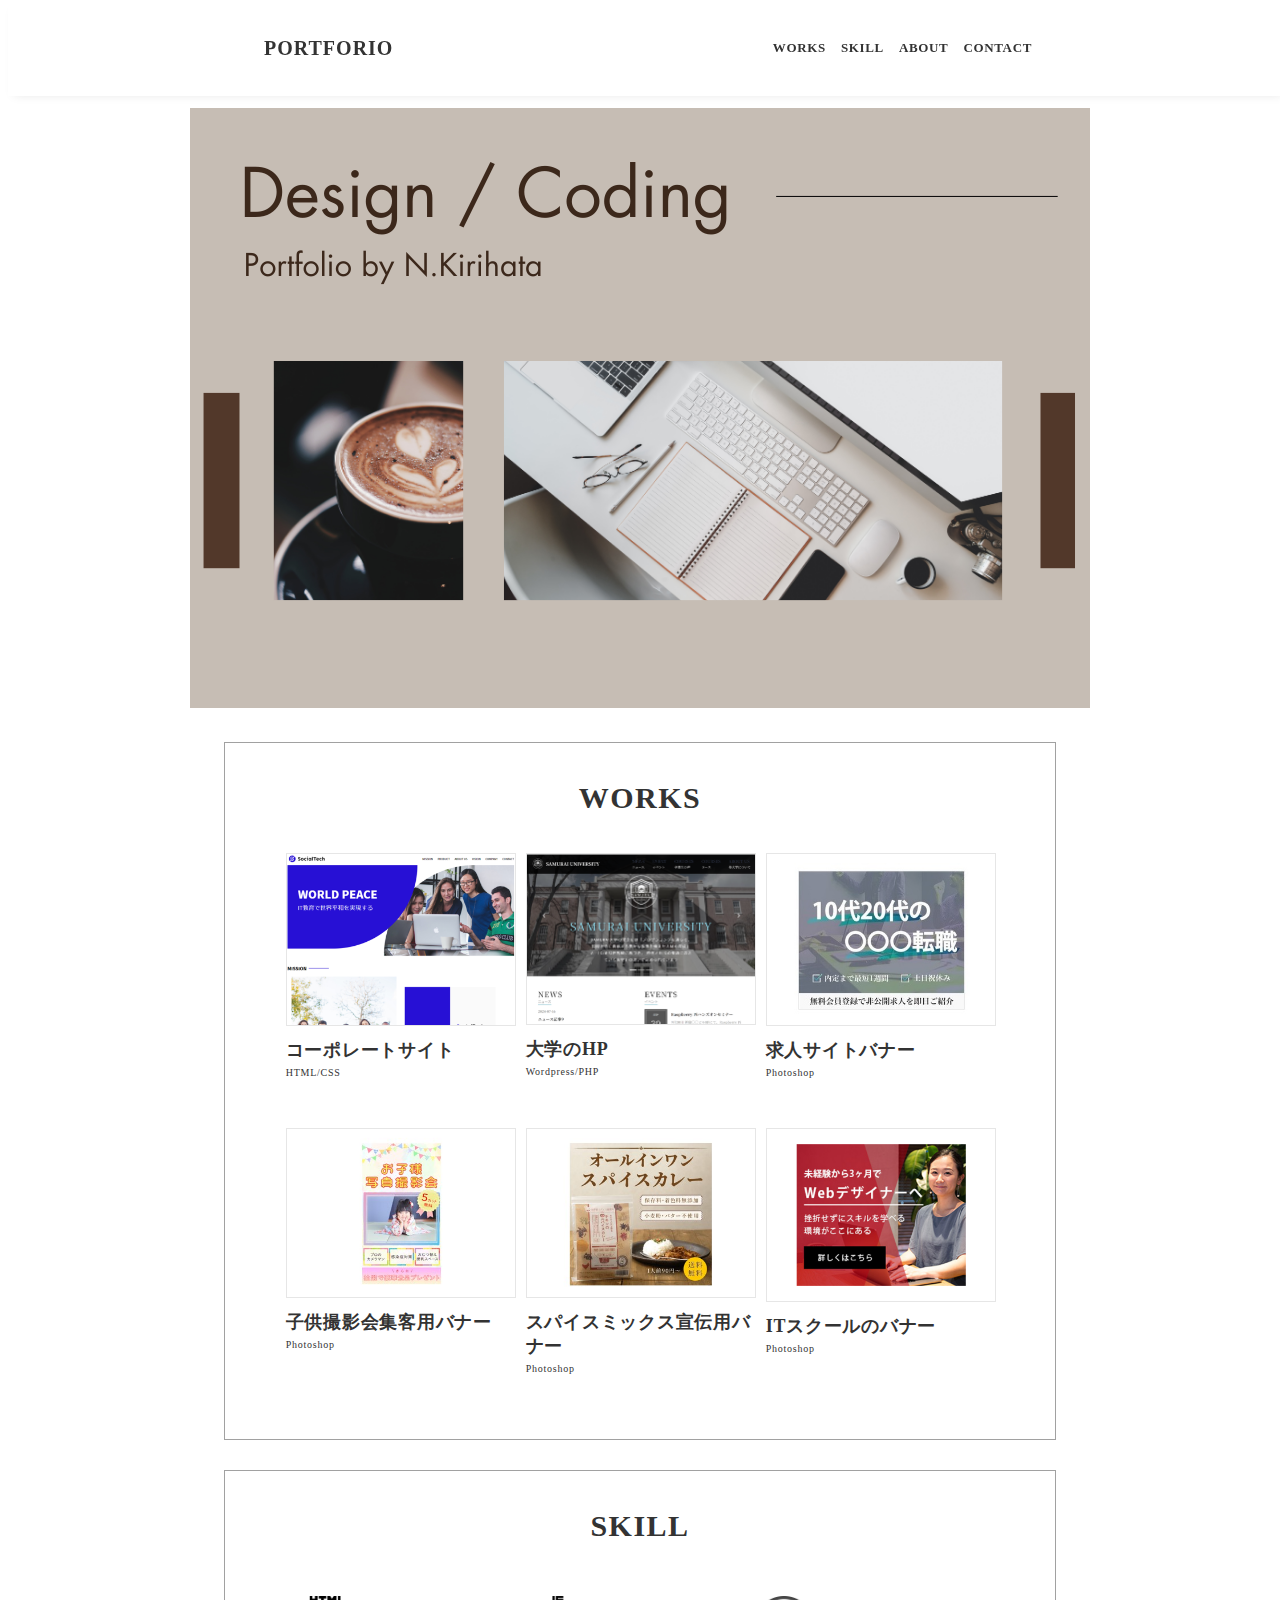
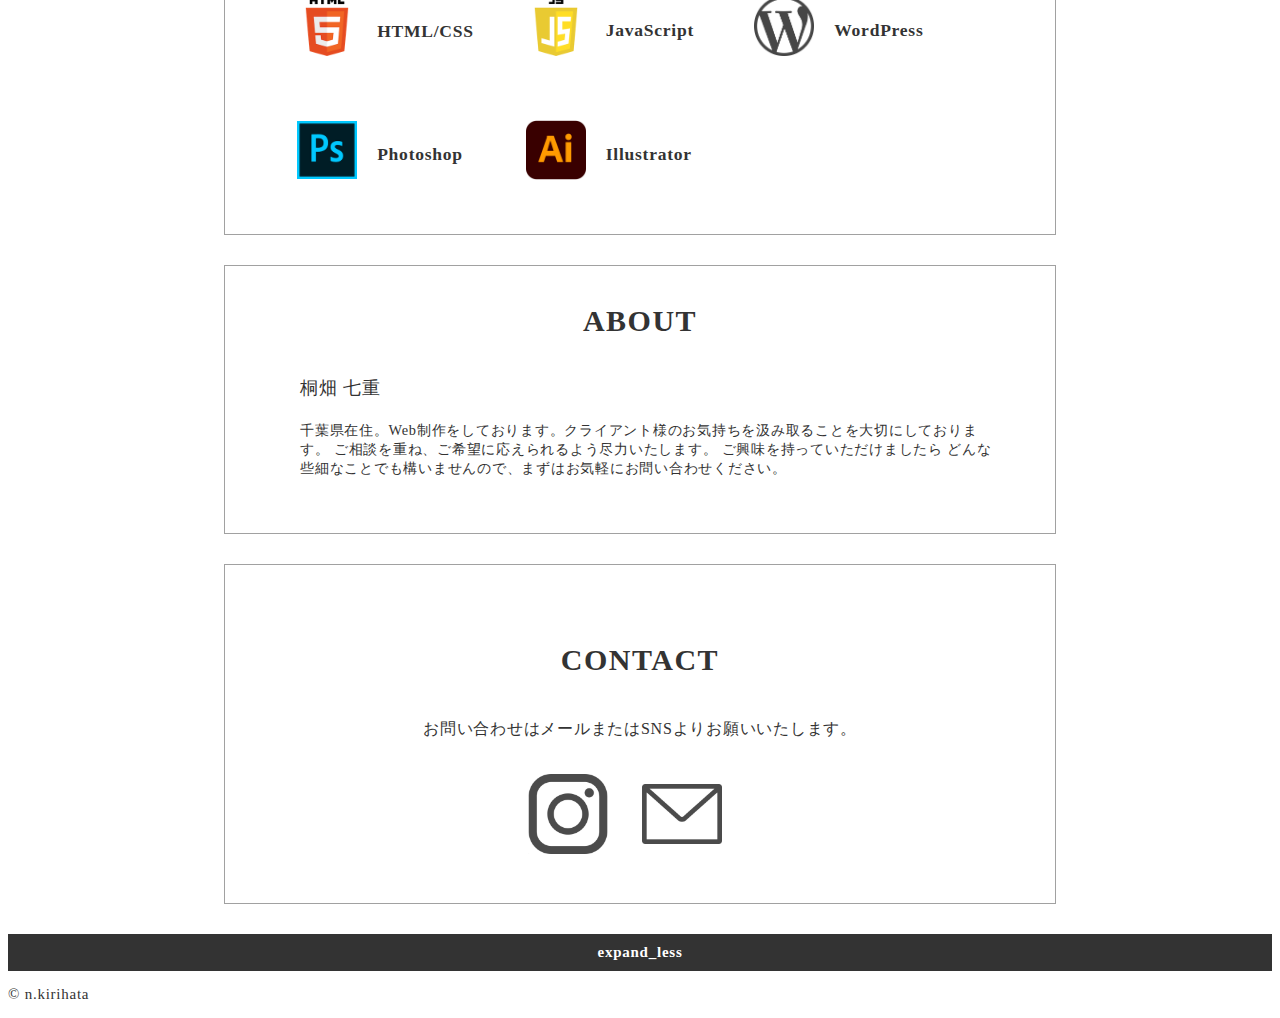
==== index.html @ 8bf45df0 "初回コミット" ====
<!DOCTYPE html>
<html lang="ja">

<head>
  <meta charset="UTF-8">
  <title>kirie portforio</title>
  <meta name="viewport" content="width=device-width, initial-scale=1.0">
  <!-- <meta name="description" content=""> -->
  <link rel="stylesheet" href="css/style.css">
</head>

<body>
  <div class="wrapper">

  <header class="header">
    <div class="container">
      <h1 class="site-title">
        <a href="index.html">PORTFORIO</a>
      </h1>
      <nav class="nav-pc">
        <ul class="nav-list">
          <li class="nav-list-item"><a href="#works">WORKS</a></li>
          <li class="nav-list-item"><a href="#skill">SKILL</a></li>
          <li class="nav-list-item"><a href="#about">ABOUT</a></li>
          <li class="nav-list-item"><a href="#contact">CONTACT</a></li>
        </ul>
      </nav>
    </div>
  </header>

  <main class="content">

    <div class="mv">
      <div class="mv-container">
        <img src="img/main.png" alt="メイン画像">
      </div>
    </div>

    <section class="work section" id="works">
      <div class="container">
        <h2 class="item-name">WORKS</h2>
        <div class="works-list">
          <a class="works-item" ><!-- <a href="works-1.html"></a> -->
            <div class="works-img"><img src="img/works/HTMLCSS.png" alt="コーポレートサイト"></div>
            <p class="works-name">コーポレートサイト</p>
            <p class="works-info">HTML/CSS</p>
          </a>
          <a class="works-item" ><!-- <a href="works-1.html"></a> -->
            <div class="works-img"><img src="img/works/wordpress1.png" alt="大学のHP"></div>
            <p class="works-name">大学のHP</p>
            <p class="works-info">Wordpress/PHP</p>
          </a>
          <a class="works-item" ><!-- <a href="works-1.html"></a> -->
            <div class="works-img"><img src="img/works/photoshop2.jpg" alt="求人サイトバナー"></div>
            <p class="works-name">求人サイトバナー</p>
            <p class="works-info">Photoshop</p>
          </a>
          <a class="works-item" ><!-- <a href="works-1.html"></a> -->
            <div class="works-img"><img src="img/works//photoshop3.jpg" alt="子供撮影会集客用バナー"></div>
            <p class="works-name">子供撮影会集客用バナー</p>
            <p class="works-info">Photoshop</p>
          </a>
          <a class="works-item" ><!-- <a href="works-1.html"></a> -->
            <div class="works-img"><img src="img/works/photoshop4.jpg" alt="スパイスミックス宣伝用バナー"></div>
            <p class="works-name">スパイスミックス宣伝用バナー</p>
            <p class="works-info">Photoshop</p>
          </a>
          <a class="works-item" ><!-- <a href="works-1.html"></a> -->
            <div class="works-img"><img src="img/works/photoshop1.png" alt="ITスクールのバナー"></div>
            <p class="works-name">ITスクールのバナー</p>
            <p class="works-info">Photoshop</p>
          </a>
        </div>

       
      </div>
    </section>

    <section class="skill section" id="skill">
     <div class="container">
      <h2 class="item-name">SKILL</h2>     
      <div class="skill-list">
      <!-- 上から左右 -->
      <!-- HTML/CSS -->
       <div class="skill-item">
          <p class="skill-img"><img src="img/skills/html.png" alt="HTMLのロゴ"></p>
          <div class="skill-body">
            <h3 class="skill-name">HTML/CSS</h3>
            <!-- <p class="skill-text"></p> -->
          </div>
        </div>      
        <!-- jsvascript -->
        <div class="skill-item">
          <p class="skill-img"><img src="img/skills/js.png" alt="JavaScriptのロゴ"></p>
          <div class="skill-body">
            <h3 class="skill-name">JavaScript</h3>
            <p class="skill-text"></p>
          </div>  
        </div>
        <!-- wordpress -->
        <div class="skill-item">
          <p class="skill-img"><img src="img/skills/wordpress.png" alt="WordPressのロゴ"></p>
          <div class="skill-body">
            <h3 class="skill-name">WordPress</h3>
            <p class="skill-text"></p>
          </div>  
        </div>
        <!-- photoshop -->
        <div class="skill-item">
          <p class="skill-img"><img src="img/skills/photoshop.png" alt="Photoshopのロゴ"></p>
          <div class="skill-body">
            <h3 class="skill-name">Photoshop</h3>
            <p class="skill-text"></p>
          </div>
        </div>
        <!-- Illustrator -->
        <div class="skill-item">
          <p class="skill-img"><img src="img/skills/illustrator.png" alt="Illustratorのロゴ"></p>
          <div class="skill-body">
            <h3 class="skill-name">Illustrator</h3>
            <p class="skill-text"></p>
          </div>
        </div>
        <div class="skill-item">
          <p class="skill-img"><img src="" alt=""></p>
          <div class="skill-body">
            <h3 class="skill-name"></h3>
            <p class="skill-text"></p>
          </div>
        </div>
      </div>
    </div>
    </section>
    
    <section class="about section" id="about">
      <div class="container">
        <h2 class="item-name">ABOUT</h2>
        <div class="profile">
          <!-- <p class="profile-img"><img src="img/25182009.jpg" alt="about"></p> -->
          <div class="profile-body">
            <p class="myname">桐畑 七重</p>
            <p class="works-info">千葉県在住。Web制作をしております。クライアント様のお気持ちを汲み取ることを大切にしております。
              ご相談を重ね、ご希望に応えられるよう尽力いたします。
              ご興味を持っていただけましたら
              どんな些細なことでも構いませんので、まずはお気軽にお問い合わせください。
            </p>
            
          </div>
        </div>
    </div>
    </section>
    
    <section class="contact section" id="contact">
      <div class="container"></div>
        <h2 class="item-name">CONTACT</h2>
        <p class="lead">お問い合わせはメールまたはSNSよりお願いいたします。</p>
        <div class="contact-list">
          <a href=""><img src="img/instagram.jpeg" alt="Instagram"></a>
          <a href=""><img src="img/mail.jpeg" alt="Mail"></a>
        </div>
      </div>
    </section>
    
    <div class="page-top" id="js-page-top">
      <span class="material-icons-outlined">expand_less</span>
    </div>
  </main>
  
  <footer>
    <p>&copy; n.kirihata</p>
  </footer>

  </div>
  
<script src=""></script>
<script type="text/javascript" src="js/script.js"></script>

</body>

</html>
---- css/style.css ----
/* PC,スマホ共通スタイル */
body {
  font-family: "Calibli", "Noto Sans Japanese", "Meiryo", san-selif;
  font-size: 15px;
  color: #333333;
  letter-spacing: 0.05em;
}

a {
  text-decoration: none;
  color: #333333;
}
img {
  max-width: 100%;
  height: auto;
  border-style: none;
}
.pc-only {
  display: none;
}

.sp-only{
  display: none;
}


/* レイアウト */
.wrapper {
  padding-top: 100px ;
}
.section {
  max-width: 800px;
  padding: 1em;
  margin: 2em auto;
  border: solid 1px #a1a1a1;
}

/*.section:nth-of-type(odd) {
  background-color: #f5f5dc; 
} */

.container {
  max-width: 768px;
  margin: 0 auto;
  padding: 0 40px 40px 40px;
}



/* ==========
  PC style 
===========*/

/* 横幅設定 
body {
  max-width: 1080px;
  min-width: 960px;
  margin: 0 auto;
}
*/

/* -----------
　　見出し
----------- */
.item-name {
  font-size: 30px;
  font-weight: bold;
  line-height: 1;
  margin-bottom: 40px;
  text-align: center;
  letter-spacing: 0.05em;
  color: #333333;
}

.lead {
  font-size: 16px;
  line-height: 1.8;
  margin-bottom: 30px;
}


/* ------------
    header 
-------------*/
.header {
  position: fixed;
  top: 0;
  z-index: 1;
  width: 100%;
  background-color: #ffffff;
  box-shadow: 0 5px 10px -6px rgba(0,0,0,.1);
}
.header .container {
  display: flex;
  justify-content: space-between;
  align-items: center;
  padding: 20px 40px;
}
.site-title {
  font-size: 20px;
  font-weight: bold;
  line-height: 1.2;
  margin-right: 20px;
  letter-spacing: 0.05em;
}
 /* 
.site-title a {
  color: #333333;
}
  */

.nav-list {
  display: flex;
  justify-content: space-between;
  text-decoration: none;
  list-style: none;
  font-weight: bold;
}
.nav-list-item:not(:last-child) {
  margin-right: 15px;
}
.nav-list-item a {
  position: relative;
  font-size: 13px;
  font-weight: bold;
  display: inline-block;
  padding: 5px 0;
  transition: 3s;
  letter-spacing: 0.05em;
  color: #333333;
}
.nav-list-item a:after {
  position: absolute;
  bottom: 0;
  left: 50%;
  width: 0;
  height: 3px;
  content: "";
  transition: 0.5s;
  -webkit-transform: translateX(-50%);
  background-color: #333333;
}
.nav-list-item a:hover:after {
  width: 100%;
}


/* nav link装飾設定 
.nav-list-item > a:link {
  color: #333333;
}
.nav-list-item > a:visited {
  color: #333333;
}
.nav-list-item > a:hover {
  color: #333333;
  text-decoration: underline;
}
.nav-list-item > a:active {
  color: #333333;
}
*/

/* ------------
     main 
-------------*/
.mv {
  display: flex;
  align-items: center;
  justify-content: center;
  height: auto;
  text-align: center;
  /* margin: 50px; */
  /* 　↑mvが隠れない。サンプルには無 */
}
.mv-container {
  position: relative;
  padding: 0 20px;
}
.mv-container img {
  width: 100%;
  height: auto;
}


/* ------
  works
-------*/
.works-list {  
  display: flex;
  flex-wrap: wrap;
  justify-content: space-around;
  margin-bottom: -40px;
}
.works-item {
  width: 31.74603%;
  height: 1.58730%;
  margin-bottom: 40px;
  color: #333333;
}
.works-item:hover {
  opacity: .9;
}
.works-item:nth-of-type(3n) {
  margin-right: 0;
}
.works-img img {
  width: 300px;
  height: auto;
  border: 1px solid #e6e6e6;
}

.works-name {
  font-size: 18px;
  font-weight: bold;
  margin-top: 8px;
  margin-bottom: 0px;
}
.works-info {
  font-size: 10px;
  margin-top: 5px;
}

/* ------
  skill
-------*/
.skill-list {
  display: flex;
  flex-wrap: wrap;
  justify-content: center;
  margin-bottom: -50px;
}

.skill-item {
  display: flex;
  align-items: center;
  justify-content: space-between;
  width: 31.74603%;
  margin-bottom: 30px;
}

.skill-img {
  width: 60px;
  height: auto;
  margin-right: 20px;
}
.skill-body {
  align-items: center;
  flex: 1;  
}
.skill-name {
  
  margin-bottom: 10px;
}

.skill-text {
  font-size: 13px;
  line-height: 1.8;
}

/* ------
  about
-------*/
.profile {
  display: flex;
  flex-wrap: wrap; 
  max-width: 800px;
  margin: 0 auto;
}
.profile-img {
  width: 40%;
  margin: 0;
  padding: 0;
  border-radius: 50%;
}
.profile-body {
  flex: 1;
  margin-left: 20px;
}
.profile-img img {
  border-radius: 50%;
}

.profile-body {
  display: flex;
  justify-content: center;
  flex-wrap: wrap;
  font-size: 18px;
  /* line-height: 1.8; */
}
.profile-body .myname {
  padding-bottom: 20px;
  font-size: 1em;
}

.profile-body p {
    display: flex;
    align-items: center;
    width: 100%;
    font-size: 80%;
    margin: 0;
}
.profile-body .p-list p {
  padding-bottom: 15px;
}

.profile-body p:not(:last-child) {
  margin-bottom: 1px;
}

.profile-body p img {
  align-items: flex-start;
  width: 7%;
  aspect-ratio: 1 / 1;;
  padding: 0 10px 0 20px;
}
/* ------
 contact
-------*/
.contact {
  text-align: center;
}
.contact-list img {
  width: 80px;
  margin-right: 30px;
  margin-bottom: 30px;
}
.contact-item:not(:last-child) {
  margin-right: 10px;
}
.contact-text {
  margin: 10px 0;
}

/* -----------
 ページトップ
------------*/
.page-top {
  font-weight: bold;
  padding: 10px;
  cursor: pointer;
  text-align: center;
  background-color: #333333;
}
.page-top .material-icons-outlined {
  vertical-align: bottom;
  color: #ffffff;
}

/* ==========
  SP style 
===========*/
@media screen and ( max-width: 768px ) {
 /* ------
   works
 -------*/
.works-list {  
    display: flex;
    flex-wrap: wrap;
    flex-direction: column;
    justify-content: space-around;
    margin-bottom: -40px;
  }
  .works-item {
    width: 100%;
    height: auto;
    margin-bottom: 40px;
    color: #333333;
  }
  .works-img img {
    width: 100%;
    height: auto;
    border: 1px solid #b3b3b3;
  }
  
    
/* ------
  skill
-------*/
  .skill-item {
    display: flex;
    align-items: center;
    justify-content: space-between;
    width: 100%;
    margin-bottom: 30px;
  }
  .skill-list {
    display: flex;
    flex-wrap: wrap;
    flex-direction: column;
    justify-content: center;
    margin-bottom: -50px;
  }
  .skill-item {
    display: flex;
    align-items: center;
    justify-content: space-between;
    width: 100%;
    margin-bottom: 30px;
  }
  .skill-img {
    max-width: 150px;
    width: 75%;
    height: auto;
  }
  .skill-body {
    margin-left: 10px;
  }
  

}
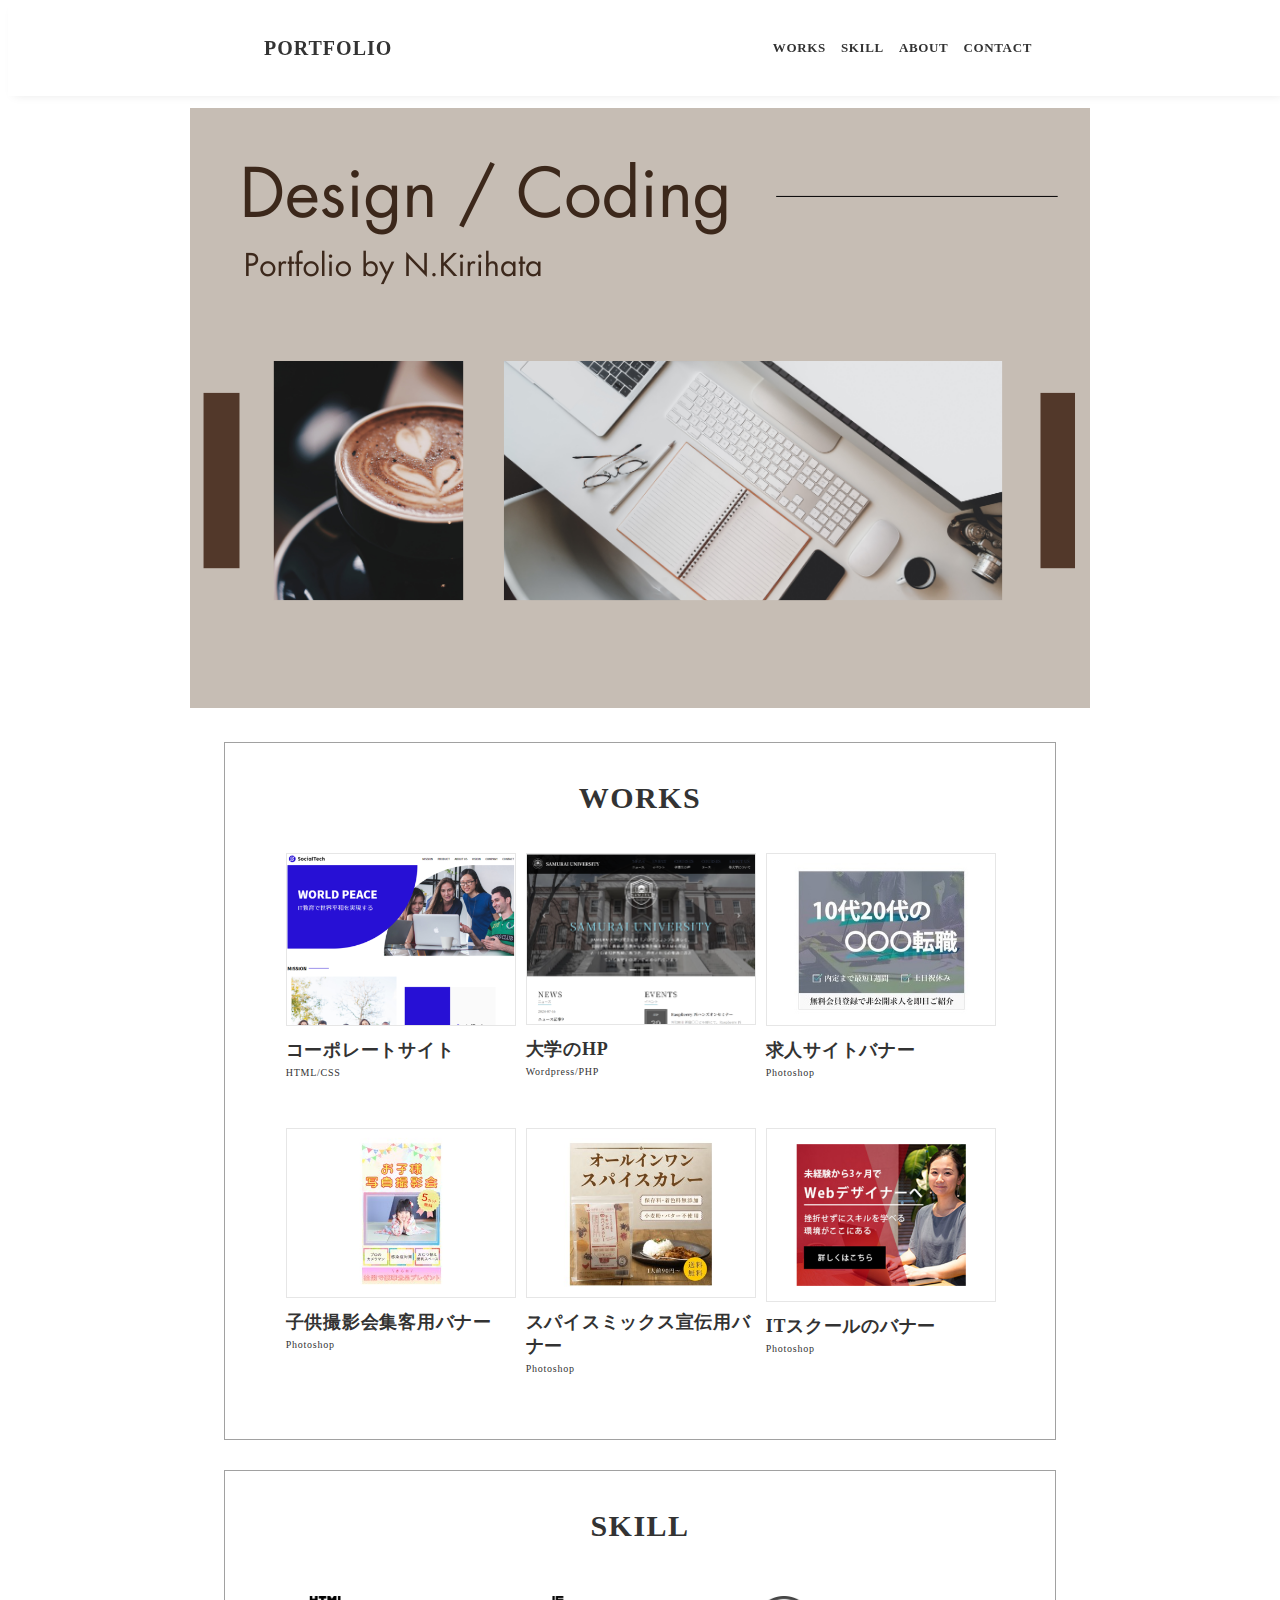
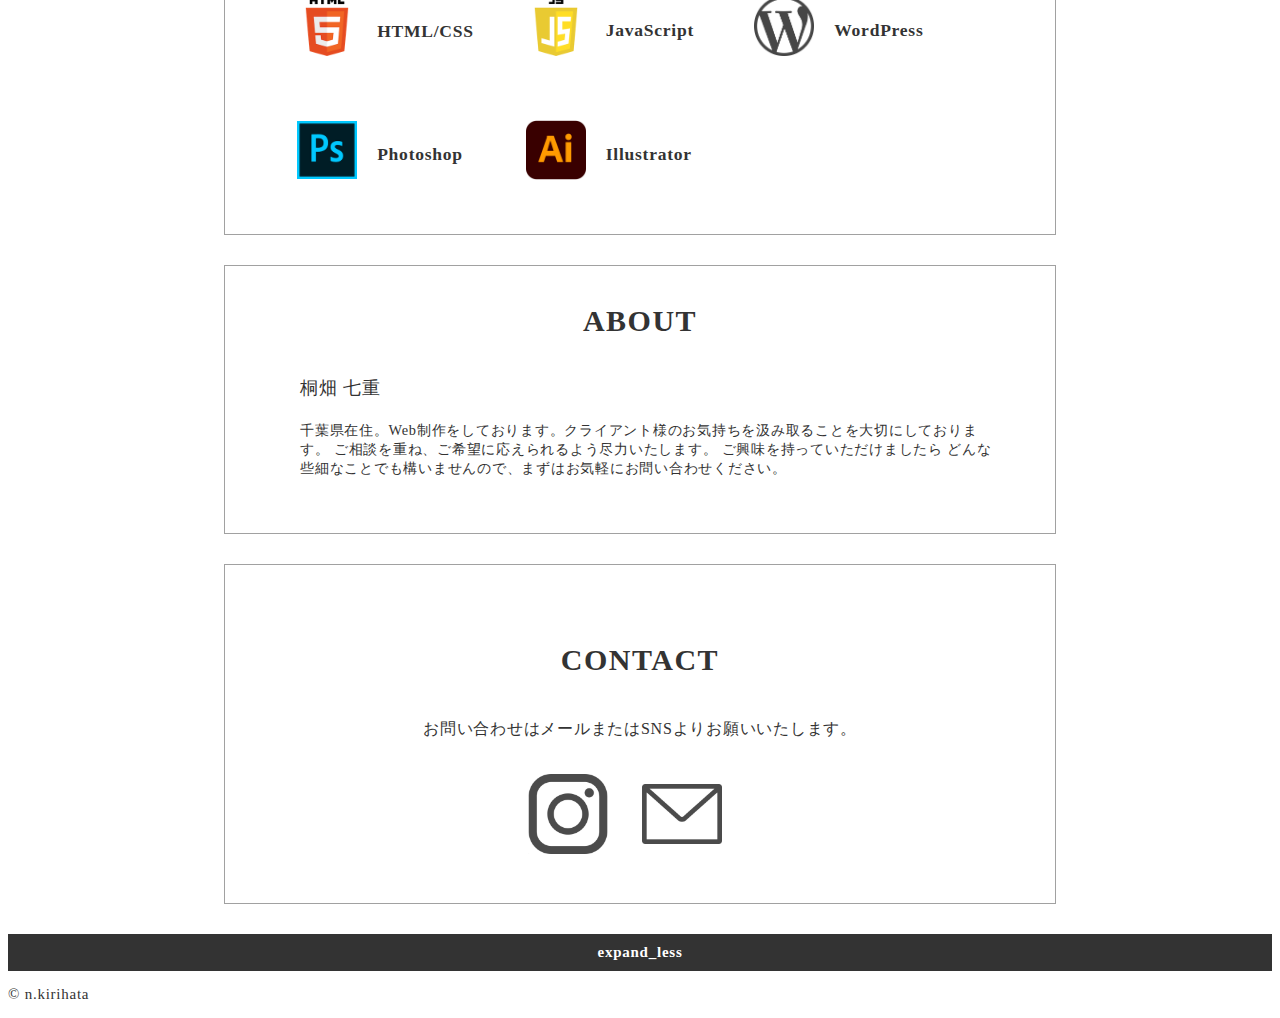
==== commit ae611ae9: "Update index.html" ====
--- a/index.html
+++ b/index.html
@@ -3,7 +3,7 @@
 
 <head>
   <meta charset="UTF-8">
-  <title>kirie portforio</title>
+  <title>kirie portfolio</title>
   <meta name="viewport" content="width=device-width, initial-scale=1.0">
   <!-- <meta name="description" content=""> -->
   <link rel="stylesheet" href="css/style.css">
@@ -15,7 +15,7 @@
   <header class="header">
     <div class="container">
       <h1 class="site-title">
-        <a href="index.html">PORTFORIO</a>
+        <a href="index.html">PORTFOLIO</a>
       </h1>
       <nav class="nav-pc">
         <ul class="nav-list">
@@ -177,4 +177,4 @@
 
 </body>
 
-</html>+</html>
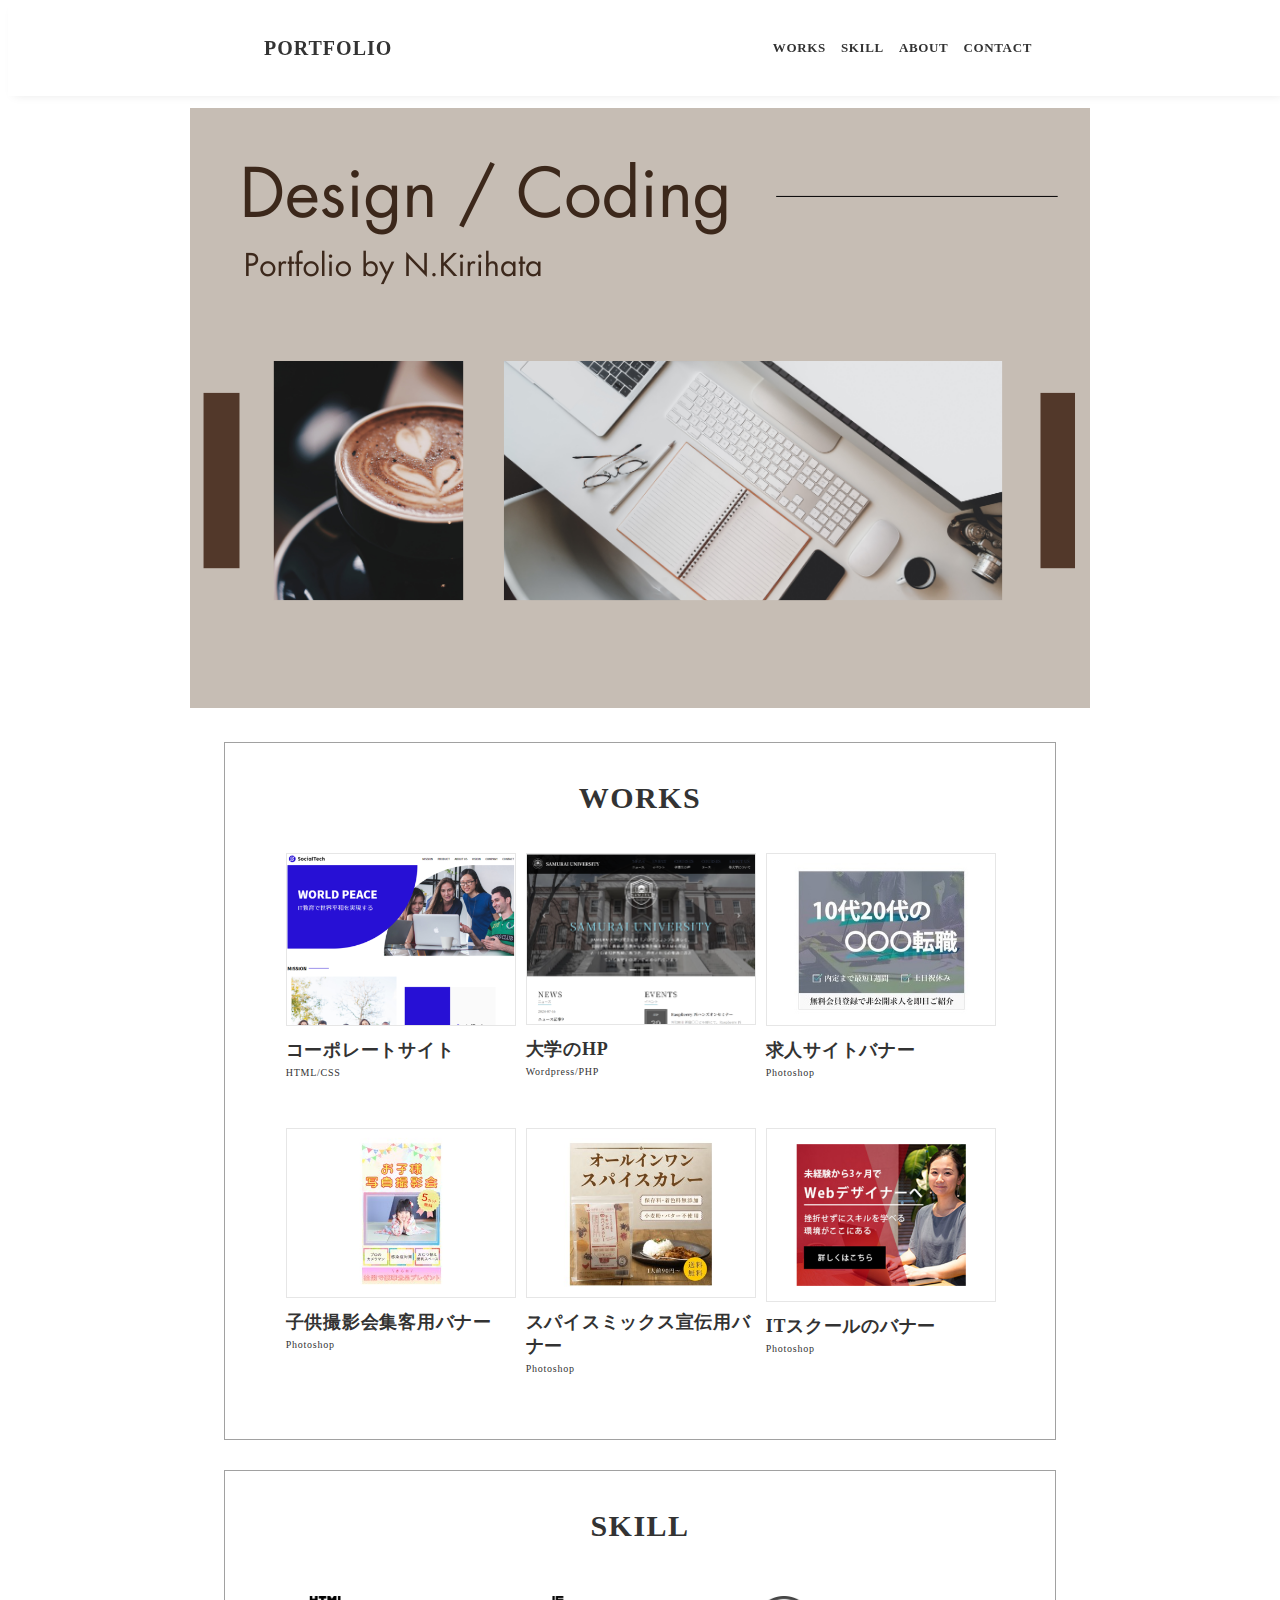
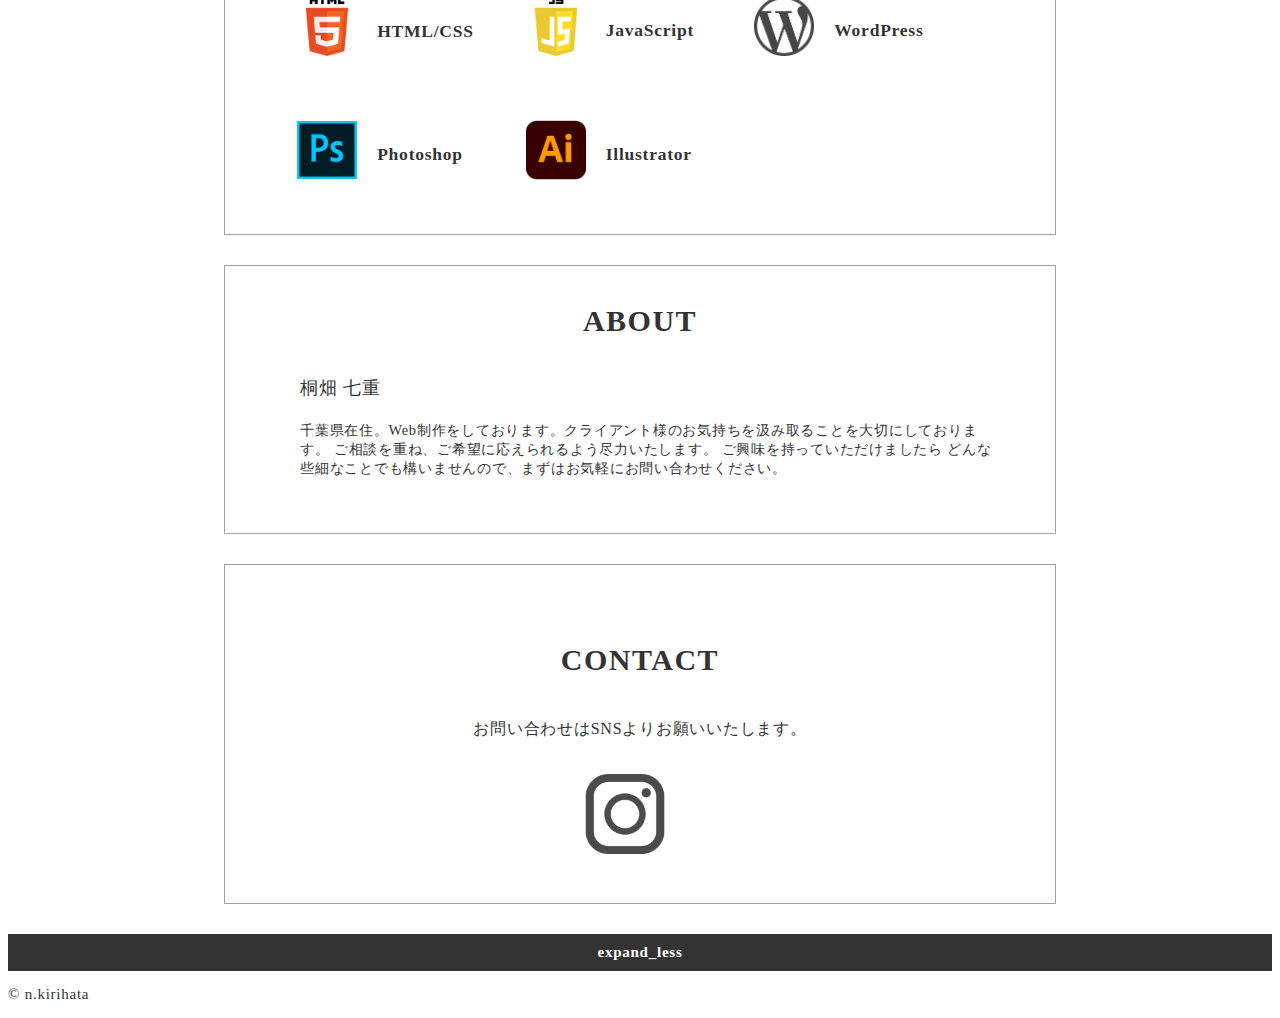
==== commit b29a9566: "contact_メール削除" ====
--- a/index.html
+++ b/index.html
@@ -1,180 +1,179 @@
-<!DOCTYPE html>
-<html lang="ja">
-
-<head>
-  <meta charset="UTF-8">
-  <title>kirie portfolio</title>
-  <meta name="viewport" content="width=device-width, initial-scale=1.0">
-  <!-- <meta name="description" content=""> -->
-  <link rel="stylesheet" href="css/style.css">
-</head>
-
-<body>
-  <div class="wrapper">
-
-  <header class="header">
-    <div class="container">
-      <h1 class="site-title">
-        <a href="index.html">PORTFOLIO</a>
-      </h1>
-      <nav class="nav-pc">
-        <ul class="nav-list">
-          <li class="nav-list-item"><a href="#works">WORKS</a></li>
-          <li class="nav-list-item"><a href="#skill">SKILL</a></li>
-          <li class="nav-list-item"><a href="#about">ABOUT</a></li>
-          <li class="nav-list-item"><a href="#contact">CONTACT</a></li>
-        </ul>
-      </nav>
-    </div>
-  </header>
-
-  <main class="content">
-
-    <div class="mv">
-      <div class="mv-container">
-        <img src="img/main.png" alt="メイン画像">
-      </div>
-    </div>
-
-    <section class="work section" id="works">
-      <div class="container">
-        <h2 class="item-name">WORKS</h2>
-        <div class="works-list">
-          <a class="works-item" ><!-- <a href="works-1.html"></a> -->
-            <div class="works-img"><img src="img/works/HTMLCSS.png" alt="コーポレートサイト"></div>
-            <p class="works-name">コーポレートサイト</p>
-            <p class="works-info">HTML/CSS</p>
-          </a>
-          <a class="works-item" ><!-- <a href="works-1.html"></a> -->
-            <div class="works-img"><img src="img/works/wordpress1.png" alt="大学のHP"></div>
-            <p class="works-name">大学のHP</p>
-            <p class="works-info">Wordpress/PHP</p>
-          </a>
-          <a class="works-item" ><!-- <a href="works-1.html"></a> -->
-            <div class="works-img"><img src="img/works/photoshop2.jpg" alt="求人サイトバナー"></div>
-            <p class="works-name">求人サイトバナー</p>
-            <p class="works-info">Photoshop</p>
-          </a>
-          <a class="works-item" ><!-- <a href="works-1.html"></a> -->
-            <div class="works-img"><img src="img/works//photoshop3.jpg" alt="子供撮影会集客用バナー"></div>
-            <p class="works-name">子供撮影会集客用バナー</p>
-            <p class="works-info">Photoshop</p>
-          </a>
-          <a class="works-item" ><!-- <a href="works-1.html"></a> -->
-            <div class="works-img"><img src="img/works/photoshop4.jpg" alt="スパイスミックス宣伝用バナー"></div>
-            <p class="works-name">スパイスミックス宣伝用バナー</p>
-            <p class="works-info">Photoshop</p>
-          </a>
-          <a class="works-item" ><!-- <a href="works-1.html"></a> -->
-            <div class="works-img"><img src="img/works/photoshop1.png" alt="ITスクールのバナー"></div>
-            <p class="works-name">ITスクールのバナー</p>
-            <p class="works-info">Photoshop</p>
-          </a>
-        </div>
-
-       
-      </div>
-    </section>
-
-    <section class="skill section" id="skill">
-     <div class="container">
-      <h2 class="item-name">SKILL</h2>     
-      <div class="skill-list">
-      <!-- 上から左右 -->
-      <!-- HTML/CSS -->
-       <div class="skill-item">
-          <p class="skill-img"><img src="img/skills/html.png" alt="HTMLのロゴ"></p>
-          <div class="skill-body">
-            <h3 class="skill-name">HTML/CSS</h3>
-            <!-- <p class="skill-text"></p> -->
-          </div>
-        </div>      
-        <!-- jsvascript -->
-        <div class="skill-item">
-          <p class="skill-img"><img src="img/skills/js.png" alt="JavaScriptのロゴ"></p>
-          <div class="skill-body">
-            <h3 class="skill-name">JavaScript</h3>
-            <p class="skill-text"></p>
-          </div>  
-        </div>
-        <!-- wordpress -->
-        <div class="skill-item">
-          <p class="skill-img"><img src="img/skills/wordpress.png" alt="WordPressのロゴ"></p>
-          <div class="skill-body">
-            <h3 class="skill-name">WordPress</h3>
-            <p class="skill-text"></p>
-          </div>  
-        </div>
-        <!-- photoshop -->
-        <div class="skill-item">
-          <p class="skill-img"><img src="img/skills/photoshop.png" alt="Photoshopのロゴ"></p>
-          <div class="skill-body">
-            <h3 class="skill-name">Photoshop</h3>
-            <p class="skill-text"></p>
-          </div>
-        </div>
-        <!-- Illustrator -->
-        <div class="skill-item">
-          <p class="skill-img"><img src="img/skills/illustrator.png" alt="Illustratorのロゴ"></p>
-          <div class="skill-body">
-            <h3 class="skill-name">Illustrator</h3>
-            <p class="skill-text"></p>
-          </div>
-        </div>
-        <div class="skill-item">
-          <p class="skill-img"><img src="" alt=""></p>
-          <div class="skill-body">
-            <h3 class="skill-name"></h3>
-            <p class="skill-text"></p>
-          </div>
-        </div>
-      </div>
-    </div>
-    </section>
-    
-    <section class="about section" id="about">
-      <div class="container">
-        <h2 class="item-name">ABOUT</h2>
-        <div class="profile">
-          <!-- <p class="profile-img"><img src="img/25182009.jpg" alt="about"></p> -->
-          <div class="profile-body">
-            <p class="myname">桐畑 七重</p>
-            <p class="works-info">千葉県在住。Web制作をしております。クライアント様のお気持ちを汲み取ることを大切にしております。
-              ご相談を重ね、ご希望に応えられるよう尽力いたします。
-              ご興味を持っていただけましたら
-              どんな些細なことでも構いませんので、まずはお気軽にお問い合わせください。
-            </p>
-            
-          </div>
-        </div>
-    </div>
-    </section>
-    
-    <section class="contact section" id="contact">
-      <div class="container"></div>
-        <h2 class="item-name">CONTACT</h2>
-        <p class="lead">お問い合わせはメールまたはSNSよりお願いいたします。</p>
-        <div class="contact-list">
-          <a href=""><img src="img/instagram.jpeg" alt="Instagram"></a>
-          <a href=""><img src="img/mail.jpeg" alt="Mail"></a>
-        </div>
-      </div>
-    </section>
-    
-    <div class="page-top" id="js-page-top">
-      <span class="material-icons-outlined">expand_less</span>
-    </div>
-  </main>
-  
-  <footer>
-    <p>&copy; n.kirihata</p>
-  </footer>
-
-  </div>
-  
-<script src=""></script>
-<script type="text/javascript" src="js/script.js"></script>
-
-</body>
-
-</html>
+<!DOCTYPE html>
+<html lang="ja">
+
+<head>
+  <meta charset="UTF-8">
+  <title>kirie portfolio</title>
+  <meta name="viewport" content="width=device-width, initial-scale=1.0">
+  <!-- <meta name="description" content=""> -->
+  <link rel="stylesheet" href="css/style.css">
+</head>
+
+<body>
+  <div class="wrapper">
+
+  <header class="header">
+    <div class="container">
+      <h1 class="site-title">
+        <a href="index.html">PORTFOLIO</a>
+      </h1>
+      <nav class="nav-pc">
+        <ul class="nav-list">
+          <li class="nav-list-item"><a href="#works">WORKS</a></li>
+          <li class="nav-list-item"><a href="#skill">SKILL</a></li>
+          <li class="nav-list-item"><a href="#about">ABOUT</a></li>
+          <li class="nav-list-item"><a href="#contact">CONTACT</a></li>
+        </ul>
+      </nav>
+    </div>
+  </header>
+
+  <main class="content">
+
+    <div class="mv">
+      <div class="mv-container">
+        <img src="img/main.png" alt="メイン画像">
+      </div>
+    </div>
+
+    <section class="work section" id="works">
+      <div class="container">
+        <h2 class="item-name">WORKS</h2>
+        <div class="works-list">
+          <a class="works-item" ><!-- <a href="works-1.html"></a> -->
+            <div class="works-img"><img src="img/works/HTMLCSS.png" alt="コーポレートサイト"></div>
+            <p class="works-name">コーポレートサイト</p>
+            <p class="works-info">HTML/CSS</p>
+          </a>
+          <a class="works-item" ><!-- <a href="works-1.html"></a> -->
+            <div class="works-img"><img src="img/works/wordpress1.png" alt="大学のHP"></div>
+            <p class="works-name">大学のHP</p>
+            <p class="works-info">Wordpress/PHP</p>
+          </a>
+          <a class="works-item" ><!-- <a href="works-1.html"></a> -->
+            <div class="works-img"><img src="img/works/photoshop2.jpg" alt="求人サイトバナー"></div>
+            <p class="works-name">求人サイトバナー</p>
+            <p class="works-info">Photoshop</p>
+          </a>
+          <a class="works-item" ><!-- <a href="works-1.html"></a> -->
+            <div class="works-img"><img src="img/works//photoshop3.jpg" alt="子供撮影会集客用バナー"></div>
+            <p class="works-name">子供撮影会集客用バナー</p>
+            <p class="works-info">Photoshop</p>
+          </a>
+          <a class="works-item" ><!-- <a href="works-1.html"></a> -->
+            <div class="works-img"><img src="img/works/photoshop4.jpg" alt="スパイスミックス宣伝用バナー"></div>
+            <p class="works-name">スパイスミックス宣伝用バナー</p>
+            <p class="works-info">Photoshop</p>
+          </a>
+          <a class="works-item" ><!-- <a href="works-1.html"></a> -->
+            <div class="works-img"><img src="img/works/photoshop1.png" alt="ITスクールのバナー"></div>
+            <p class="works-name">ITスクールのバナー</p>
+            <p class="works-info">Photoshop</p>
+          </a>
+        </div>
+
+       
+      </div>
+    </section>
+
+    <section class="skill section" id="skill">
+     <div class="container">
+      <h2 class="item-name">SKILL</h2>     
+      <div class="skill-list">
+      <!-- 上から左右 -->
+      <!-- HTML/CSS -->
+       <div class="skill-item">
+          <p class="skill-img"><img src="img/skills/html.png" alt="HTMLのロゴ"></p>
+          <div class="skill-body">
+            <h3 class="skill-name">HTML/CSS</h3>
+            <!-- <p class="skill-text"></p> -->
+          </div>
+        </div>      
+        <!-- jsvascript -->
+        <div class="skill-item">
+          <p class="skill-img"><img src="img/skills/js.png" alt="JavaScriptのロゴ"></p>
+          <div class="skill-body">
+            <h3 class="skill-name">JavaScript</h3>
+            <p class="skill-text"></p>
+          </div>  
+        </div>
+        <!-- wordpress -->
+        <div class="skill-item">
+          <p class="skill-img"><img src="img/skills/wordpress.png" alt="WordPressのロゴ"></p>
+          <div class="skill-body">
+            <h3 class="skill-name">WordPress</h3>
+            <p class="skill-text"></p>
+          </div>  
+        </div>
+        <!-- photoshop -->
+        <div class="skill-item">
+          <p class="skill-img"><img src="img/skills/photoshop.png" alt="Photoshopのロゴ"></p>
+          <div class="skill-body">
+            <h3 class="skill-name">Photoshop</h3>
+            <p class="skill-text"></p>
+          </div>
+        </div>
+        <!-- Illustrator -->
+        <div class="skill-item">
+          <p class="skill-img"><img src="img/skills/illustrator.png" alt="Illustratorのロゴ"></p>
+          <div class="skill-body">
+            <h3 class="skill-name">Illustrator</h3>
+            <p class="skill-text"></p>
+          </div>
+        </div>
+        <div class="skill-item">
+          <p class="skill-img"><img src="" alt=""></p>
+          <div class="skill-body">
+            <h3 class="skill-name"></h3>
+            <p class="skill-text"></p>
+          </div>
+        </div>
+      </div>
+    </div>
+    </section>
+    
+    <section class="about section" id="about">
+      <div class="container">
+        <h2 class="item-name">ABOUT</h2>
+        <div class="profile">
+          <!-- <p class="profile-img"><img src="img/25182009.jpg" alt="about"></p> -->
+          <div class="profile-body">
+            <p class="myname">桐畑 七重</p>
+            <p class="works-info">千葉県在住。Web制作をしております。クライアント様のお気持ちを汲み取ることを大切にしております。
+              ご相談を重ね、ご希望に応えられるよう尽力いたします。
+              ご興味を持っていただけましたら
+              どんな些細なことでも構いませんので、まずはお気軽にお問い合わせください。
+            </p>
+            
+          </div>
+        </div>
+    </div>
+    </section>
+    
+    <section class="contact section" id="contact">
+      <div class="container"></div>
+        <h2 class="item-name">CONTACT</h2>
+        <p class="lead">お問い合わせはSNSよりお願いいたします。</p>
+        <div class="contact-list">
+          <a href="https://www.instagram.com/kirie__n/"><img src="img/instagram.jpeg" alt="Instagram"></a>
+        </div>
+      </div>
+    </section>
+    
+    <div class="page-top" id="js-page-top">
+      <span class="material-icons-outlined">expand_less</span>
+    </div>
+  </main>
+  
+  <footer>
+    <p>&copy; n.kirihata</p>
+  </footer>
+
+  </div>
+  
+<script src=""></script>
+<script type="text/javascript" src="js/script.js"></script>
+
+</body>
+
+</html>
